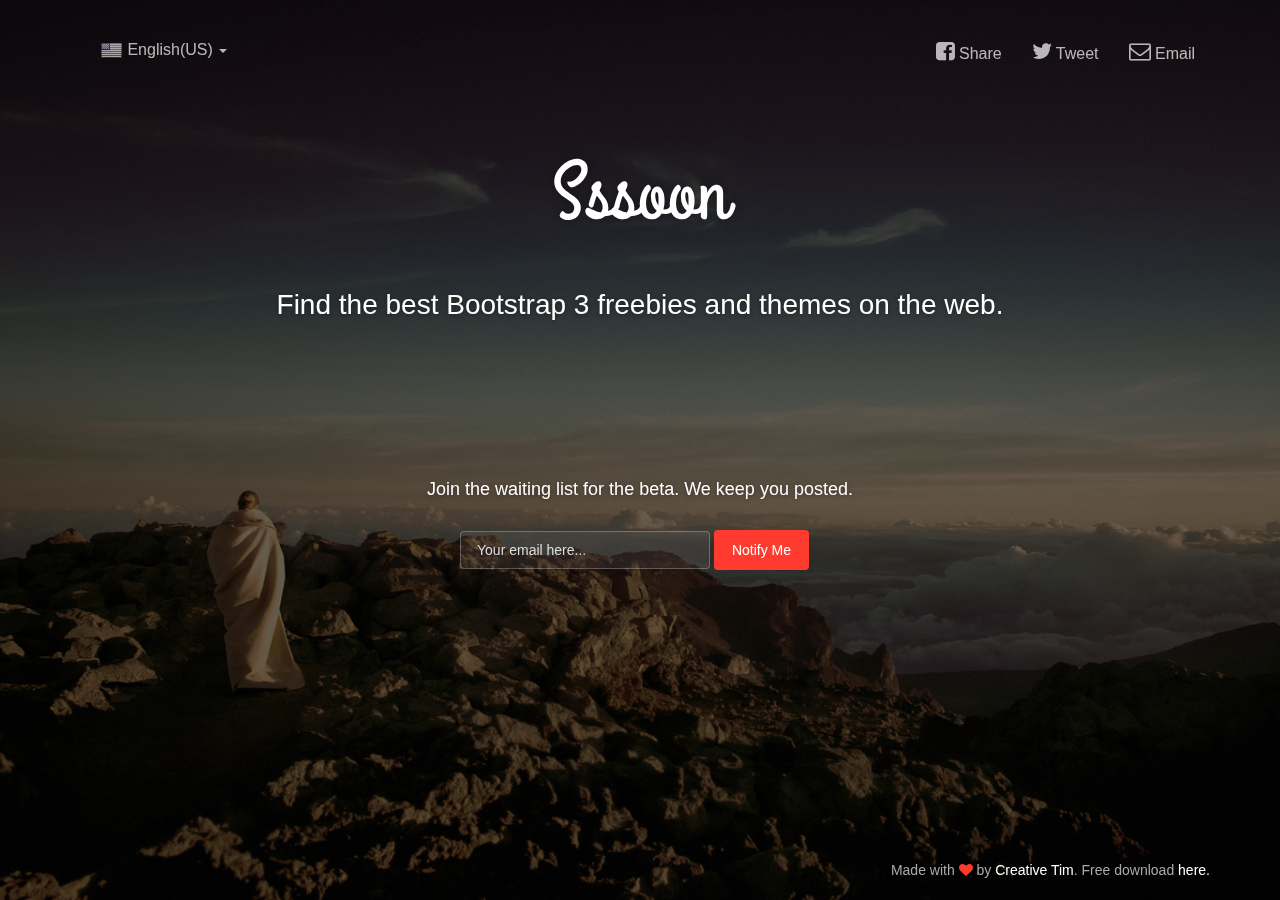
==== static/index.html @ e3ba2904 "Added web template" ====
<!doctype html>
<html lang="en">
<head>
	<meta charset="utf-8" />
	<meta http-equiv="X-UA-Compatible" content="IE=edge,chrome=1" />
    
    <meta content='width=device-width, initial-scale=1.0, maximum-scale=1.0, user-scalable=0' name='viewport' />
    <meta name="viewport" content="width=device-width" />
    
    <title>Sssoon Page </title>
    
    <link href="css/bootstrap.css" rel="stylesheet" />
	<link href="css/coming-sssoon.css" rel="stylesheet" />    
    
    <!--     Fonts     -->
    <link href="http://netdna.bootstrapcdn.com/font-awesome/4.1.0/css/font-awesome.css" rel="stylesheet">
    <link href='http://fonts.googleapis.com/css?family=Grand+Hotel' rel='stylesheet' type='text/css'>
  
</head>

<body>
<nav class="navbar navbar-transparent navbar-fixed-top" role="navigation">  
  <div class="container">
    <!-- Brand and toggle get grouped for better mobile display -->
    <div class="navbar-header">
      <button type="button" class="navbar-toggle" data-toggle="collapse" data-target="#bs-example-navbar-collapse-1">
        <span class="sr-only">Toggle navigation</span>
        <span class="icon-bar"></span>
        <span class="icon-bar"></span>
        <span class="icon-bar"></span>
      </button>
    </div>

    <!-- Collect the nav links, forms, and other content for toggling -->
    <div class="collapse navbar-collapse" id="bs-example-navbar-collapse-1">
      <ul class="nav navbar-nav">
         <li class="dropdown">
              <a href="#" class="dropdown-toggle" data-toggle="dropdown"> 
                <img src="images/flags/US.png"/>
                English(US) 
                <b class="caret"></b>
              </a>
              <ul class="dropdown-menu">
                <li><a href="#"><img src="images/flags/DE.png"/> Deutsch</a></li>
                <li><a href="#"><img src="images/flags/GB.png"/> English(UK)</a></li>
                <li><a href="#"><img src="images/flags/FR.png"/> Français</a></li>
                <li><a href="#"><img src="images/flags/RO.png"/> Română</a></li>
                <li><a href="#"><img src="images/flags/IT.png"/> Italiano</a></li>
                
                <li class="divider"></li>
                <li><a href="#"><img src="images/flags/ES.png"/> Español <span class="label label-default">soon</span></a></li>
                <li><a href="#"><img src="images/flags/BR.png"/> Português <span class="label label-default">soon</span></a></li>
                <li><a href="#"><img src="images/flags/JP.png"/> 日本語 <span class="label label-default">soon</span></a></li>
                <li><a href="#"><img src="images/flags/TR.png"/> Türkçe <span class="label label-default">soon</span></a></li>
             
              </ul>
        </li>

      </ul>
      <ul class="nav navbar-nav navbar-right">
            <li>
                <a href="#"> 
                    <i class="fa fa-facebook-square"></i>
                    Share
                </a>
            </li>
             <li>
                <a href="#"> 
                    <i class="fa fa-twitter"></i>
                    Tweet
                </a>
            </li>
             <li>
                <a href="#"> 
                    <i class="fa fa-envelope-o"></i>
                    Email
                </a>
            </li>
       </ul>
      
    </div><!-- /.navbar-collapse -->
  </div><!-- /.container -->
</nav>
<div class="main" style="background-image: url('images/default.jpg')">

<!--    Change the image source '/images/default.jpg' with your favourite image.     -->
    
    <div class="cover black" data-color="black"></div>
     
<!--   You can change the black color for the filter with those colors: blue, green, red, orange       -->

    <div class="container">
        <h1 class="logo cursive">
            Sssoon
        </h1>
<!--  H1 can have 2 designs: "logo" and "logo cursive"           -->
        
        <div class="content">
            <h4 class="motto">Find the best Bootstrap 3 freebies and themes on the web.</h4>
            <div class="subscribe">
                <h5 class="info-text">
                    Join the waiting list for the beta. We keep you posted. 
                </h5>
                <div class="row">
                    <div class="col-md-4 col-md-offset-4 col-sm6-6 col-sm-offset-3 ">
                        <form class="form-inline" role="form">
                          <div class="form-group">
                            <label class="sr-only" for="exampleInputEmail2">Email address</label>
                            <input type="email" class="form-control transparent" placeholder="Your email here...">
                          </div>
                          <button type="submit" class="btn btn-danger btn-fill">Notify Me</button>
                        </form>

                    </div>
                </div>
            </div>
        </div>
    </div>
    <div class="footer">
      <div class="container">
             Made with <i class="fa fa-heart heart"></i> by <a href="http://www.creative-tim.com">Creative Tim</a>. Free download <a href="http://www.creative-tim.com/product/coming-sssoon-page">here.</a>
      </div>
    </div>
 </div>
 </body>
   <script src="js/jquery-1.10.2.js" type="text/javascript"></script>
   <script src="js/bootstrap.min.js" type="text/javascript"></script>

</html>
---- static/css/coming-sssoon.css ----
/*!

 =========================================================
 * Coming Sssoon Page - v1.3.2
 =========================================================
 
 * Product Page: https://www.creative-tim.com/product/coming-sssoon-page
 * Copyright 2017 Creative Tim (http://www.creative-tim.com)
 * Licensed under MIT (https://github.com/creativetimofficial/coming-sssoon-page/blob/master/LICENSE.md)
 
 =========================================================
 
 * The above copyright notice and this permission notice shall be included in all copies or substantial portions of the Software.
 */

body{
    
}
.form-control::-moz-placeholder{
   color: #DDDDDD;
   opacity: 1;
}
.form-control:-moz-placeholder{
   color: #DDDDDD;
   opacity: 1;  
}  
.form-control::-webkit-input-placeholder{
   color: #DDDDDD;
   opacity: 1; 
} 
.form-control:-ms-input-placeholder{
   color: #DDDDDD;
   opacity: 1; 
}
/*     General overwrite     */
a{
    color: #2C93FF;
}
a:hover, a:focus {
    color: #1084FF;
}
a:focus, a:active, 
button::-moz-focus-inner,
input[type="reset"]::-moz-focus-inner,
input[type="button"]::-moz-focus-inner,
input[type="submit"]::-moz-focus-inner,
select::-moz-focus-inner,
input[type="file"] > input[type="button"]::-moz-focus-inner {
    outline : 0;
}

/*           Font Smoothing      */

h1, .h1, h2, .h2, h3, .h3, h4, .h4, h5, .h5, h6, .h6, p, .navbar, .brand, .btn-simple{
    -moz-osx-font-smoothing: grayscale;
    -webkit-font-smoothing: antialiased;
}

/*           Typography          */

h1, .h1, h2, .h2, h3, .h3, h4, .h4{
    font-weight: 400;
    margin: 30px 0 15px;
}

h1, .h1 {
    font-size: 52px;
}
h2, .h2{
    font-size: 36px;
}
h3, .h3{
    font-size: 28px;
    margin: 20px 0 10px;
}
h4, .h4{
    font-size: 22px;
}
h5, .h5 {
    font-size: 16px;
}
h6, .h6{
    font-size: 14px;
    font-weight: bold;
    text-transform: uppercase;
}
p{
    font-size: 16px;
    line-height: 1.6180em;
}
h1 small, h2 small, h3 small, h4 small, h5 small, h6 small, .h1 small, .h2 small, .h3 small, .h4 small, .h5 small, .h6 small, h1 .small, h2 .small, h3 .small, h4 .small, h5 .small, h6 .small, .h1 .small, .h2 .small, .h3 .small, .h4 .small, .h5 .small, .h6 .small {
    color: #999999;
    font-weight: 300;
    line-height: 1;
}
h1 small, h2 small, h3 small, h1 .small, h2 .small, h3 .small {
    font-size: 60%;
}

/*           Animations              */
.form-control, .input-group-addon{
    -webkit-transition: all 300ms linear;
    -moz-transition: all 300ms linear;
    -o-transition: all 300ms linear;
    -ms-transition: all 300ms linear;
    transition: all 300ms linear;
}


.btn{
    border-width: 2px;
    background-color: rgba(0,0,0,.0);
    font-weight: 400;
    opacity: 0.8;
    padding: 8px 16px;
}
.btn-round{
    border-width: 1px;
    border-radius: 30px !important;
    opacity: 0.79;
    padding: 9px 18px;
}
.btn-sm, .btn-xs {
    border-radius: 3px;
    font-size: 12px;
    line-height: 1.5;
    padding: 5px 10px;
}
.btn-xs {
    padding: 1px 5px;
}
.btn-lg{
   border-radius: 6px;
   font-size: 18px;
   font-weight: 400;
   padding: 14px 60px;
}
.btn-wd {
    min-width: 140px;
}
.btn-default{
    color: #777777;
    border-color: #999999
}
.btn-primary {
    color: #3472F7;
    border-color: #3472F7;
}
.btn-info{
     color: #2C93FF;
    border-color: #2C93FF;
}
.btn-success{
    color: #05AE0E;
    border-color: #05AE0E;
}
.btn-warning{
    color: #FF9500;
    border-color: #FF9500;
}
.btn-danger{
    color: #FF3B30;
    border-color: #FF3B30;
}
.btn:hover{
    background-color: rgba(0,0,0,.0);
    opacity: 1;
}
.btn-primary:hover, .btn-primary:focus, .btn-primary:active, .btn-primary.active, .open .dropdown-toggle.btn-primary {
    color: #1D62F0;
    border-color: #1D62F0;
    background-color: rgba(0,0,0,.0);
}
.btn-info:hover, .btn-info:focus, .btn-info:active, .btn-info.active, .open .dropdown-toggle.btn-info {
    color: #1084FF;
    border-color: #1084FF;
    background-color: rgba(0,0,0,.0);
}
.btn-success:hover, .btn-success:focus, .btn-success:active, .btn-success.active, .open .dropdown-toggle.btn-success {
    color: #049F0C;
    border-color: #049F0C;
    background-color: rgba(0,0,0,.0);
}
.btn-warning:hover, .btn-warning:focus, .btn-warning:active, .btn-warning.active, .open .dropdown-toggle.btn-warning {
    color: #ED8D00;
    border-color: #ED8D00;
    background-color: rgba(0,0,0,.0);
}
.btn-danger:hover, .btn-danger:focus, .btn-danger:active, .btn-danger.active, .open .dropdown-toggle.btn-danger {
    color: #EE2D20;
    border-color: #EE2D20;
    background-color: rgba(0,0,0,.0);
}
.btn-default:hover, .btn-default:focus, .btn-default:active, .btn-default.active, .open .dropdown-toggle.btn-default {
    color: #666666;
    border-color: #888888;
    background-color: rgba(0,0,0,.0);
}
.btn:active, .btn.active {
    background-image: none;
    box-shadow: none;
    
}
.btn.disabled, .btn[disabled], fieldset[disabled] .btn {
    opacity: 0.45;
}
.btn-primary.disabled, .btn-primary[disabled], fieldset[disabled] .btn-primary, .btn-primary.disabled:hover, .btn-primary[disabled]:hover, fieldset[disabled] .btn-primary:hover, .btn-primary.disabled:focus, .btn-primary[disabled]:focus, fieldset[disabled] .btn-primary:focus, .btn-primary.disabled:active, .btn-primary[disabled]:active, fieldset[disabled] .btn-primary:active, .btn-primary.disabled.active, .btn-primary.active[disabled], fieldset[disabled] .btn-primary.active {
    background-color: rgba(0, 0, 0, 0);
    border-color: #3472F7;
}
.btn-info.disabled, .btn-info[disabled], fieldset[disabled] .btn-info, .btn-info.disabled:hover, .btn-info[disabled]:hover, fieldset[disabled] .btn-info:hover, .btn-info.disabled:focus, .btn-info[disabled]:focus, fieldset[disabled] .btn-info:focus, .btn-info.disabled:active, .btn-info[disabled]:active, fieldset[disabled] .btn-info:active, .btn-info.disabled.active, .btn-info.active[disabled], fieldset[disabled] .btn-info.active {
    background-color: rgba(0, 0, 0, 0);
    border-color: #2C93FF;
}
.btn-success.disabled, .btn-success[disabled], fieldset[disabled] .btn-success, .btn-success.disabled:hover, .btn-success[disabled]:hover, fieldset[disabled] .btn-success:hover, .btn-success.disabled:focus, .btn-success[disabled]:focus, fieldset[disabled] .btn-success:focus, .btn-success.disabled:active, .btn-success[disabled]:active, fieldset[disabled] .btn-success:active, .btn-success.disabled.active, .btn-success.active[disabled], fieldset[disabled] .btn-success.active {
    background-color: rgba(0, 0, 0, 0);
    border-color: #05AE0E;
}
.btn-danger.disabled, .btn-danger[disabled], fieldset[disabled] .btn-danger, .btn-danger.disabled:hover, .btn-danger[disabled]:hover, fieldset[disabled] .btn-danger:hover, .btn-danger.disabled:focus, .btn-danger[disabled]:focus, fieldset[disabled] .btn-danger:focus, .btn-danger.disabled:active, .btn-danger[disabled]:active, fieldset[disabled] .btn-danger:active, .btn-danger.disabled.active, .btn-danger.active[disabled], fieldset[disabled] .btn-danger.active {
    background-color: rgba(0, 0, 0, 0);
    border-color: #FF3B30;
}
.btn-warning.disabled, .btn-warning[disabled], fieldset[disabled] .btn-warning, .btn-warning.disabled:hover, .btn-warning[disabled]:hover, fieldset[disabled] .btn-warning:hover, .btn-warning.disabled:focus, .btn-warning[disabled]:focus, fieldset[disabled] .btn-warning:focus, .btn-warning.disabled:active, .btn-warning[disabled]:active, fieldset[disabled] .btn-warning:active, .btn-warning.disabled.active, .btn-warning.active[disabled], fieldset[disabled] .btn-warning.active {
    background-color: rgba(0, 0, 0, 0);
    border-color: #FF9500;
}


/*           Buttons fill .btn-fill           */
.btn-fill{
    color: #FFFFFF;
    opacity: 1;
}
.btn-fill:hover, .btn-fill:active, .btn-fill:focus{
    color: #FFFFFF;
}
.btn-default.btn-fill{
    background-color: #999999;
    border-color: #999999
}
.btn-primary.btn-fill{
    background-color: #3472F7;
    border-color: #3472F7;
}
.btn-info.btn-fill{
    background-color: #2C93FF;
    border-color: #2C93FF;
}
.btn-success.btn-fill{
    background-color: #05AE0E;
    border-color: #05AE0E;
}
.btn-warning.btn-fill{
   background-color: #FF9500;
   border-color: #FF9500;
}
.btn-danger.btn-fill{
    background-color: #FF3B30;
    border-color: #FF3B30;
}
.btn-default.btn-fill:hover, .btn-default.btn-fill:focus, .btn-default.btn-fill:active, .btn-default.btn-fill.active, .open .dropdown-toggle.btn-fill.btn-default {
    background-color: #888888;
    border-color: #888888;
}
.btn-primary.btn-fill:hover, .btn-primary.btn-fill:focus, .btn-primary.btn-fill:active, .btn-primary.btn-fill.active, .open .dropdown-toggle.btn-primary.btn-fill{
    border-color: #1D62F0;
    background-color: #1D62F0;
}
.btn-info.btn-fill:hover, .btn-info.btn-fill:focus, .btn-info.btn-fill:active, .btn-info.btn-fill.active, .open .dropdown-toggle.btn-info.btn-fill {
    background-color: #1084FF;
    border-color: #1084FF;
}
.btn-success.btn-fill:hover, .btn-success.btn-fill:focus, .btn-success.btn-fill:active, .btn-success.btn-fill.active, .open .dropdown-toggle.btn-fill.btn-success {
    background-color: #049F0C;
    border-color: #049F0C;
}
.btn-warning.btn-fill:hover, .btn-warning.btn-fill:focus, .btn-warning.btn-fill:active, .btn-warning.btn-fill.active, .open .dropdown-toggle.btn-fill.btn-warning {
    background-color: #ED8D00;
    border-color: #ED8D00;
}
.btn-danger.btn-fill:hover, .btn-danger.btn-fill:focus, .btn-danger.btn-fill:active, .btn-danger.btn-fill.active, .open .dropdown-toggle.btn-danger.btn-fill {
    background-color: #EE2D20;
    border-color: #EE2D20;
}

/*          End Buttons fill          */

.btn-simple{
    font-weight: 600;
    border: 0;
    padding: 10px 18px;
}
.btn-simple.btn-xs{
    padding: 3px 5px;
}
.btn-simple.btn-sm{
    padding: 7px 10px;
}
.btn-simple.btn-lg{
   padding: 16px 60px;
}
.btn-round.btn-xs{
    padding: 2px 5px;
}
.btn-round.btn-sm{
    padding: 6px 10px;
}
.btn-round.btn-lg{
    padding: 15px 60px;
}


/*             Inputs               */
.form-control {
    background-color: #FFFFFF;
    border: 1px solid #E3E3E3;
    border-radius: 4px;
    box-shadow: none;
    color: #444444;
    height: 38px;
    padding: 6px 16px;
}

.form-control:focus {
    background-color: #FFFFFF;
    border: 1px solid #9A9A9A;
    box-shadow: none;
    outline: 0 none;
}
.form-control + .form-control-feedback{
    border-radius: 6px;
    font-size: 14px;
    padding: 0 12px 0 0;
    position: absolute;
    right: 25px;
    top: 13px;
    vertical-align: middle;
}
.form-control.transparent{
    background-color: rgba(255, 255, 255, 0.07);
    border: 1px solid rgba(238, 238, 238, 0.27);
    color: #FFFFFF;
}
.form-control.transparent:focus{
    border-color: #FFFFFF;
    
}
.input-lg{
    height: 56px;
    padding: 10px 16px;
}

/*           Navigation Bar             */
.navbar{
    border: 0 none;
    transition: all 0.4s;
    -webkit-transition: all 0.4s;
    font-size: 16px;
}
.navbar-default {
    background-color: #D9D9D9;
    
}
.navbar .navbar-brand {
    font-weight: 600;
    margin-top: 5px;
    margin-bottom: 5px;
    font-size: 20px;
}
.navbar-nav > li > a {
    margin-top: 13px;
    margin-bottom: 13px;
    padding-bottom: 12px;
    padding-top: 12px;
    font-size: 16px;
}
.navbar-nav > li > a [class^="fa"]{
    font-size: 22px;
}
.navbar-brand{
    padding: 20px 15px;
}

.navbar .btn{
    margin-top: 8px;
    margin-bottom: 8px;
}
.navbar-default:not(.navbar-transparent) {
    background-color: rgba(255, 255, 255, 0.96);
    border-bottom: 1px solid rgba(0, 0, 0, 0.1);
}
.navbar-transparent{
    padding-top: 15px;
    background-color: rgba(0,0,0,.0);
}
.navbar-transparent .navbar-brand, [class*="navbar-ct"] .navbar-brand{
    color: #FFFFFF;
    opacity: 0.95;
}
.navbar-transparent .navbar-brand:hover, .navbar-transparent .navbar-brand:focus {
    background-color: rgba(0, 0, 0, 0);
    color: #5E5E5E;
}
.navbar-transparent .nav .caret{
    border-bottom-color: #FFFFFF;
    border-top-color: #FFFFFF;
}
.navbar-transparent .navbar-nav > li > a, [class*="navbar-ct"] .navbar-nav > li > a{
    color: #FFFFFF;
    border-color: #FFFFFF;
    opacity: 0.7;
}
.navbar-transparent .navbar-brand:hover, .navbar-transparent .navbar-brand:focus, [class*="navbar-ct"] .navbar-brand:hover, [class*="navbar-ct"] .navbar-brand:focus {
    background-color: rgba(0, 0, 0, 0);
    color: #FFFFFF;
    opacity: 1;
}
.navbar-default .navbar-nav > .active > a, .navbar-default .navbar-nav > .active > a:hover, .navbar-default .navbar-nav > .active > a:focus, .navbar-default .navbar-nav > li > a:hover, .navbar-default .navbar-nav > li > a:focus {
    background-color: rgba(255, 255, 255, 0);
    border-radius: 3px;
    color: #2C93FF;
    opacity: 1;
}
.navbar-default .navbar-nav > .dropdown > a:hover .caret, .navbar-default .navbar-nav > .dropdown > a:focus .caret {
    border-bottom-color: #2C93FF;
    border-top-color: #2C93FF;
}
.navbar-default .navbar-nav > .open > a, .navbar-default .navbar-nav > .open > a:hover, .navbar-default .navbar-nav > .open > a:focus{
    background-color: rgba(255, 255, 255, 0);
    color: #2C93FF;
}
.navbar-transparent .navbar-nav > .active > a, .navbar-transparent .navbar-nav > .active > a:hover, .navbar-transparent .navbar-nav > .active > a:focus, .navbar-transparent .navbar-nav > li > a:hover, .navbar-transparent .navbar-nav > li > a:focus, [class*="navbar-ct"] .navbar-nav > .active > a, [class*="navbar-ct"] .navbar-nav > .active > a:hover, [class*="navbar-ct"] .navbar-nav > .active > a:focus, [class*="navbar-ct"] .navbar-nav > li > a:hover, [class*="navbar-ct"] .navbar-nav > li > a:focus {
    background-color: rgba(255, 255, 255, 0);
    border-radius: 3px;
    color: #FFFFFF;
    opacity: 1;
}
.navbar-transparent .navbar-nav > .dropdown > a .caret, [class*="navbar-ct"] .navbar-nav > .dropdown > a .caret{
    border-bottom-color: #FFFFFF;
    border-top-color: #FFFFFF;
}
.navbar-transparent .navbar-nav > .dropdown > a:hover .caret, .navbar-transparent .navbar-nav > .dropdown > a:focus .caret {
    border-bottom-color: #FFFFFF;
    border-top-color: #FFFFFF;
}
.navbar-transparent .navbar-nav > .open > a, .navbar-transparent .navbar-nav > .open > a:hover, .navbar-transparent .navbar-nav > .open > a:focus {
    background-color: rgba(255, 255, 255, 0);
    color: #FFFFFF;
    opacity: 1;
}
.navbar .btn{
    font-size: 16px;
    margin-top: 13px;
    margin-bottom: 13px;
}
.navbar .btn-default{
    color: #777777;
    border-color: #777777;
}
.navbar-default:not(.navbar-transparent) .btn-default:hover{
    color: #2C93FF;
    border-color: #2C93FF;
}
.navbar-transparent .btn-default, [class*="navbar-ct"] .btn-default{
    color: #FFFFFF;
    border-color: #FFFFFF;
}
[class*="navbar-ct"] .btn-default.btn-fill{
    color: #777777;
    background-color: #FFFFFF;
    opacity: 0.9;
}
[class*="navbar-ct"] .btn-default.btn-fill:hover, [class*="navbar-ct"] .btn-default.btn-fill:focus, [class*="navbar-ct"] .btn-default.btn-fill:active, [class*="navbar-ct"] .btn-default.btn-fill.active, [class*="navbar-ct"] .open .dropdown-toggle.btn-fill.btn-default{
    border-color: #FFFFFF;
    opacity: 1;
}
.navbar-form{
    box-shadow: none;
}
.navbar-form .form-control{
    background-color: rgba(244, 244, 244, 0);
    border-radius: 0;
    border:0;
    height: 22px;
    padding: 0;
    font-size: 16px;
    line-height: 20px;
    color: #777777;
}
.navbar-transparent .navbar-form .form-control, [class*="navbar-ct"] .navbar-form .form-control{
    color: #FFFFFF;
    border: 0;
    border-bottom: 1px solid rgba(255,255,255,.6);
}

.navbar .label{
    background-color: #FFFFFF;
    border: 1px solid #DDDDDD;
    color: #BBBBBB;
    text-transform: uppercase;
}
.dropdown-menu > li > a {
/*     border-bottom: 1px solid #DDDDDD; */
    padding: 6px 15px;
    color: #777777;
}
.dropdown-menu > li:first-child > a{
    border-radius: 10px 10px 0 0;
    padding-top: 12px;
}
.dropdown-menu > li:last-child > a{
    border-bottom: 0 none;
    border-radius: 0 0 10px 10px;
    padding-bottom: 12px;
}
.dropdown-menu > li > a:hover, .dropdown-menu > li > a:focus {
    background-color: #FFFFFF;
    color: #333333;
    opacity: 1;
    text-decoration: none;
}
.dropdown-menu > li > a img{
    margin-right: 5px;
}
.dropdown-menu .divider {
    background-color: #E5E5E5;
    height: 1px;
    margin: 8px 15px;
    overflow: hidden;
}

.navbar-toggle{
    margin-top: 19px;
    margin-bottom: 19px;
    border: 0;
}
.navbar-toggle .icon-bar {
    background-color: #FFFFFF;
}
.navbar-collapse, .navbar-form {
    border-color: rgba(0, 0, 0, 0);
}
.navbar-default .navbar-toggle:hover, .navbar-default .navbar-toggle:focus {
    background-color: rgba(0,0,0,0);
}


@media (min-width: 768px){
    .navbar-form {
        margin-top: 21px;
        margin-bottom: 21px;
        padding-left: 5px;
        padding-right: 5px;
    }
    .navbar-nav > li > .dropdown-menu, .dropdown-menu{
        display: block;
        margin: 0;
        padding: 0;
        z-index: 9000;
        position: absolute;
        -webkit-border-radius: 10px;
        box-shadow: 1px 2px 3px rgba(0, 0, 0, 0.125);
        border-radius: 10px;
        -webkit-box-sizing: border-box;
        -moz-box-sizing: border-box;
        box-sizing: border-box;
        opacity: 0;
        -ms-filter: "alpha(opacity=0)";
        -webkit-filter: alpha(opacity=0);
        -moz-filter: alpha(opacity=0);
        -ms-filter: alpha(opacity=0);
        -o-filter: alpha(opacity=0);
        filter: alpha(opacity=0);
        -webkit-transform: scale(0);
        -moz-transform: scale(0);
        -o-transform: scale(0);
        -ms-transform: scale(0);
        transform: scale(0);
        -webkit-transition: all 300ms cubic-bezier(0.34, 1.61, 0.7, 1);
        -moz-transition: all 300ms cubic-bezier(0.34, 1.61, 0.7, 1);
        -o-transition: all 300ms cubic-bezier(0.34, 1.61, 0.7, 1);
        -ms-transition: all 300ms cubic-bezier(0.34, 1.61, 0.7, 1);
        transition: all 300ms cubic-bezier(0.34, 1.61, 0.7, 1);
    
    }
    .navbar-nav > li.open > .dropdown-menu, .open .dropdown-menu{
        -webkit-transform-origin: 29px -50px;
        -moz-transform-origin: 29px -50px;
        -o-transform-origin: 29px -50px;
        -ms-transform-origin: 29px -50px;
        transform-origin: 29px -50px;
        -webkit-transform: scale(1);
        -moz-transform: scale(1);
        -o-transform: scale(1);
        -ms-transform: scale(1);
        transform: scale(1);
        opacity: 1;
        -ms-filter: none;
        -webkit-filter: none;
        -moz-filter: none;
        -ms-filter: none;
        -o-filter: none;
        filter: none;
    }
    .dropdown-menu:before{
        border-bottom: 11px solid rgba(0, 0, 0, 0.2);
        border-left: 11px solid rgba(0, 0, 0, 0);
        border-right: 11px solid rgba(0, 0, 0, 0);
        content: "";
        display: inline-block;
        position: absolute;
        left: 100%;
        margin-left: -60%;
        top: -11px;
    }
    .dropdown-menu:after {
        border-bottom: 11px solid #FFFFFF;
        border-left: 11px solid rgba(0, 0, 0, 0);
        border-right: 11px solid rgba(0, 0, 0, 0);
        content: "";
        display: inline-block;
        position: absolute;
        left: 100%;
        margin-left: -60%;
        top: -10px;
    }
    
}

@media (max-width: 768px){ 
    .navbar-transparent{
        padding-top: 0px;
        background-color: rgba(0, 0, 0, 0.75);
    }
    .navbar-transparent .navbar-collapse.in .navbar-nav .open .dropdown-menu > li > a:hover, .navbar-transparent .navbar-collapse.in .navbar-nav .open .dropdown-menu > li > a:focus, .navbar-transparent .dropdown-menu > li > a:hover, .navbar-transparent .dropdown-menu > li > a:focus, [class*="navbar-ct"] .dropdown-menu > li > a:hover, [class*="navbar-ct"] .dropdown-menu > li > a:focus{
        color: #FFFFFF;
        background-color: rgba(0,0,0,0);
        opacity: 1;
    }
    .navbar-transparent .navbar-collapse.in .navbar-nav .open .dropdown-menu > li > a, [class*="navbar-ct"] .dropdown-menu > li > a {
        color: #FFFFFF;
        opacity: 0.8;
    }
    .nav .open > a, .nav .open > a:hover, .nav .open > a:focus {
        background-color: rgba(0,0,0,0);
        border-color: #428BCA;
    }
    .navbar-collapse{
        text-align: center;
    }
    .navbar-collapse .navbar-form {
        width: 170px;
        margin: 0 auto;
    }
    .navbar-transparent .dropdown-menu .divider{
        background-color: #434343;
    }
    
}
.modal-backdrop.in {
    opacity: 0.25;
}


.main{
    background-position: center center;
    background-size: cover;
    height: auto;
    left: 0;
    min-height: 100%;
    min-width: 100%;
    position: absolute;
    top: 0;
    width: auto;
}
.cover{
    position: fixed;
    opacity: 1;
    background-color: rgba(0,0,0,.6);
    left: 0px;
    top: 0px;
    width: 100%;
    height: 100%;
    z-index: 1;
}
.cover.black{
    background-color: rgba(0,0,0,.6);
}
.cover.blue{
    background-color: rgba(5, 31, 60, 0.6);
}
.cover.green{
    background-color: rgba(3, 28, 7, 0.6);
}
.cover.orange{
    background-color: rgba(37, 28, 5, 0.6);
}
.cover.red{
    background-color: rgba(35, 3, 2, 0.66);
}

.blur{
  opacity:0;
}

.logo-container{
    left: 50px;
    position: absolute;
    top: 20px;
     z-index: 3;
}
.logo-container .logo{
    overflow: hidden;
    border-radius: 50%;
    border: 1px solid #333333;
    width: 60px; 
    float: left;
}
.logo-container .brand{
    font-size: 18px;
    color: #FFFFFF;
    line-height: 20px;
    float: left;
    margin-left: 10px;
    margin-top: 10px;
    width: 60px
}
.main .logo{
    color: #FFFFFF;
    font-size: 56px;
    font-weight: 300;
    position: relative;
    text-align: center;
    text-shadow: 0 0 10px rgba(0, 0, 0, 0.33);
    margin-top: 150px;
    z-index: 3;
}
.main .logo.cursive{
    font-family: 'Grand Hotel',cursive;
    font-size: 82px;
    
}
.main .content{
    position: relative;
    z-index: 4;
}
.main .motto{
    min-height: 140px;
}
.main .motto, .main .subscribe .info-text{
    font-size: 28px;
    color: #FFFFFF;
    text-shadow: 0 1px 4px rgba(0, 0, 0, 0.33);
    text-align: center;
    margin-top: 50px;
    
}
.main .subscribe .info-text{
    font-size: 18px;
    margin-bottom: 30px;
}
#video_background {
    position: fixed;
    top: 0px;
    right: 0px;
    min-width: 100%;
    min-height: 100%;
    width: auto;
    height: auto;
    z-index: 1;
    overflow: hidden;
    background-image: url('../images/video_bg.png');
    background-position: center center;
    background-size: cover;

}
#video_pattern {
    position: fixed;
    opacity: 0.6;
    background-color: rgba(0,0,0,.45);
    left: 0px;
    top: 0px;
    width: 100%;
    height: 100%;
    z-index: 1;
}

.footer{
    position: relative;
    bottom: 20px;
    right: 0px;
    width: 100%;
    color: #AAAAAA;
    z-index: 4;
    text-align: right;
    margin-top: 50px;
}
.footer a{
    color: #FFFFFF;
}
.footer .heart{
    color: #FF3B30;
}

@media (min-width:219px){        
    .main .subscribe .form-group{
        width: auto;
    }   
    .main .subscribe .form-inline .btn{
        width: 100%;
    }   
}
@media (min-width:768px){        
    .main .subscribe .form-inline .btn{
        width: auto;
    }   
}
@media (min-width:991px){        
    .main .subscribe .form-group{
        width: 190px;
    }   
    .footer{
        position: fixed;
        bottom: 20px;
    }
}
@media (min-width:1200px){        
    .main .subscribe .form-group{
        width: 250px;
    }   
}




/*          For demo purpose         */



.fixed-plugin{
    position: fixed;
    top:0px;
    right: 50px;
    z-index: 1031;
}
.fixed-plugin .fa-cog{
    color: #FFFFFF;
    background-color: rgba(0,0,0,.2);
    padding: 10px;
    border-radius: 0 0 6px 6px;
}
.fixed-plugin .dropdown-menu{
    right: 0;
    left: auto;
}
.fixed-plugin .dropdown-menu:after, .fixed-plugin .dropdown-menu:before{
    right: 10px;
    margin-left: auto;
    left: auto;
}
.fixed-plugin .fa-circle-thin{
    color: #FFFFFF;
}
.fixed-plugin .active .fa-circle-thin{
    color: #00bbff;
}
.fixed-plugin .dropdown-menu > li > a{
    padding-left: 10px;
    padding-right: 10px;
}

.fixed-plugin .dropdown-menu > .active > a, .fixed-plugin .dropdown-menu > .active > a:hover, .fixed-plugin .dropdown-menu > .active > a:focus{
    background: none;
    color: #777777;
}
.fixed-plugin img{
    border-radius: 6px;
    width: 150px;
    max-height: 65px;
    border: 4px solid #FFFFFF;

}
.fixed-plugin .active img, .fixed-plugin a:hover img{
    border-color: #00bbff;
}

.fixed-plugin .btn{
    margin: 10px 15px 0;
    color: #FFFFFF;
}
.fixed-plugin .btn:hover{
    color: #FFFFFF;
}
.fixed-plugin .badge{
    border: 3px solid #FFFFFF;
    border-radius: 50%;
    cursor: pointer;
    display: inline-block;
    height: 23px;
    margin-right: 5px;
    position: relative;
    top: 5px;
    width: 23px;
}
.fixed-plugin .badge.active, .fixed-plugin .badge:hover{
    border-color: #00bbff;
}
.fixed-plugin .badge-black{
    background-color: #333333;
}
.fixed-plugin .badge-blue{
    background-color: #2C93FF;
}
.fixed-plugin .badge-green{
    background-color: #05AE0E;
}
.fixed-plugin .badge-orange{
    background-color: #FF9500;
}
.fixed-plugin .badge-red{
    background-color: #FF3B30;
}

@media (max-width:768px){
    .fixed-plugin{
        top: 80px;
        right: 0px;
    }
    .main .container{
        margin-bottom: 50px;
    }
    #video_background{
        display: none;
    }

}
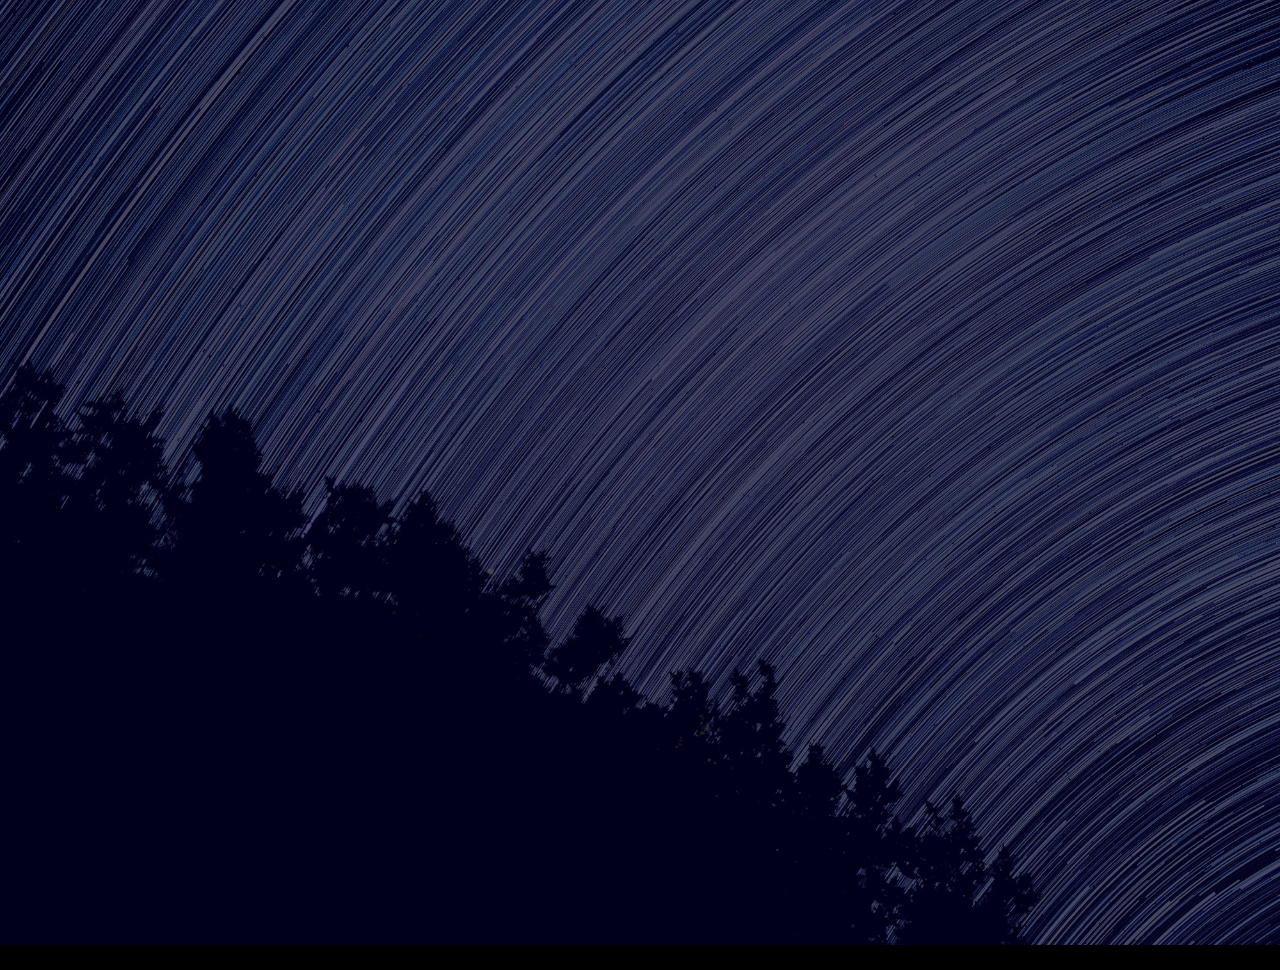
==== commit 939907f0: "Added web template" ====
--- a/static/index.html
+++ b/static/index.html
@@ -1,129 +1,191 @@
 <!doctype html>
+
 <html lang="en">
-<head>
-	<meta charset="utf-8" />
-	<meta http-equiv="X-UA-Compatible" content="IE=edge,chrome=1" />
+   
+   
+    <head>
+
+
+        <!-- META -->
+        <meta charset="utf-8">
+        <meta name="robots" content="noodp">
+        <meta name="viewport" content="width=device-width, initial-scale=1, maximum-scale=1, user-scalable=no">
+
+        <!-- PAGE TITLE -->
+        <title>Launch - Coming Soon</title>
+
+        <!-- FAVICON -->
+        <link rel="shortcut icon" href="assets/img/favicon.png">
+
+        <!-- FONTS -->
+        <link href="https://fonts.googleapis.com/css?family=Roboto:100,300,400,500,700&amp;subset=latin-ext" rel="stylesheet">
+
+        <!-- STYLESHEETS -->
+        <link rel="stylesheet" type="text/css" href="assets/css/plugins.css">
+        <link rel="stylesheet" type="text/css" href="assets/css/main.css">
+
+
+    </head>
+
+
+    <body>
+
+
+        <!-- PRELOADER -->
+        <div class="preloader">
+
+            <!-- SPINNER -->
+            <div class="spinner">
+
+              <div class="bounce-1"></div>
+              <div class="bounce-2"></div>
+              <div class="bounce-3"></div>
+
+            </div>
+            <!-- /SPINNER -->
+
+        </div>
+        <!-- /PRELOADER -->
+
+
+        <!-- HERO -->
+        <div class="hero">
+
+
+            <!-- FRONT CONTENT -->
+            <div class="front-content">
+
+
+                <!-- CONTAINER MID -->
+                <div class="container-mid">
+
+
+                    <!-- ANIMATION CONTAINER -->
+                    <div class="animation-container animation-fade-down" data-animation-delay="0">
+                       
+                        <img class="img-responsive logo" src="assets/img/logo.png" alt="image">
+                        
+                    </div>
+                    <!-- /ANIMATION CONTAINER -->
+                    
+                    
+                    <!-- ANIMATION CONTAINER -->
+                    <div class="animation-container animation-fade-right" data-animation-delay="300">
+                        
+                        <h1>We're Coming Soon..</h1>
+                        
+                    </div>
+                    <!-- /ANIMATION CONTAINER -->
+                    
+                    
+                    <!-- ANIMATION CONTAINER -->
+                    <div class="animation-container animation-fade-left" data-animation-delay="600"> 
+                       
+                        <p class="subline">We're working on our new website. Join our newsletter and get notifed.</p>
+                        
+                    </div>
+                    <!-- /ANIMATION CONTAINER -->
+                    
+
+                    <!-- ANIMATION CONTAINER -->
+                    <div class="animation-container animation-fade-up" data-animation-delay="900"> 
+                       
+                        <div class="open-popup">Notify Me</div>
+                        
+                    </div>
+                    <!-- /ANIMATION CONTAINER -->
+                    
+
+                </div>
+                <!-- /CONTAINER MID -->
+
+
+                <!-- FOOTER -->
+                <div class="footer">
+                    
+
+                    <!-- ANIMATION CONTAINER -->
+                    <div class="animation-container animation-fade-up" data-animation-delay="1200">
+                       
+                        <p>© 2017 Your Brand | Design by <a href="https://templatefoundation.com">Template Foundation</a></p>
+                        
+                    </div>
+                    <!-- /ANIMATION CONTAINER -->
+                    
+
+                </div>
+                <!-- /FOOTER -->
+
+
+            </div>
+            <!-- /FRONT CONTENT -->
+
+
+            <!-- BACKGROUND CONTENT -->
+            <div class="background-content parallax-on">
+
+                <div class="background-overlay"></div>
+                <div class="background-img layer" data-depth="0.05"></div>
+                
+            </div>
+            <!-- /BACKGROUND CONTENT -->
+
+
+        </div>
+        <!-- /HERO -->
+        
+        
+        <!-- POPUP ( SUBSCRIBE ) -->
+        <div class="popup">
+           
+           
+            <!-- CARD -->
+            <div class="card">
+                    
+                    
+                    <!-- CARD CLOSE BUTTON -->
+                    <div class="close-popup close-button"></div>
+                   
+                    <i class="fa fa-envelope-o" aria-hidden="true"></i>
+                    <h3>Sign Up</h3>
+                    <p class="subline">Signing up to our newsletter gives you exclusive access to our Website Launch!</p>
+                   
+                    <!-- FORM -->
+                    <form action="assets/php/subscribe.php" method="post" class="subscribe-form">
+
+                       
+                        <input type="text" name="email" placeholder="* Enter your Email" onfocus="this.placeholder = ''" onblur="this.placeholder = '* Enter your Email'" class="email form-control">
+
+                        <!-- PHANTOM ELEMENT ( HONEYPOT CAPTCHA FOR SECURITY ) DO NOT REMOVE -->
+                        <div class="fhp-input"><input type="text" name="phone" placeholder="* Enter your phone to Subscribe!" class="email form-control"></div>
+                        <!-- /PHANTOM ELEMENT ( HONEYPOT CAPTCHA FOR SECURITY ) DO NOT REMOVE -->
+
+                        <button type="submit" class="btn btn-primary form-control">Subscribe<i class="fa fa-long-arrow-right" aria-hidden="true"></i></button>
+                        
+                        <!-- SUCCESS-ERROR MESSAGE -->
+                        <div class="error-message">* Enter a valid Email Address!</div>
+                        <div class="success-message">* Successfuly Subscribed!</div>
+                        <!-- /SUCCESS-ERROR MESSAGE -->
+                        
+
+                    </form>
+                    <!-- /FORM -->
+                    
+                
+            </div>
+            <!-- /CARD -->
+            
+            
+        </div>
+        <!-- /POPUP ( SUBSCRIBE ) -->
+
+
+        <!-- JAVASCRIPTS -->
+        <script type="text/javascript" src="assets/js/plugins.js"></script>
+        <script type="text/javascript" src="assets/js/main.js"></script>
+
+
+    </body> 
     
-    <meta content='width=device-width, initial-scale=1.0, maximum-scale=1.0, user-scalable=0' name='viewport' />
-    <meta name="viewport" content="width=device-width" />
     
-    <title>Sssoon Page </title>
-    
-    <link href="css/bootstrap.css" rel="stylesheet" />
-	<link href="css/coming-sssoon.css" rel="stylesheet" />    
-    
-    <!--     Fonts     -->
-    <link href="http://netdna.bootstrapcdn.com/font-awesome/4.1.0/css/font-awesome.css" rel="stylesheet">
-    <link href='http://fonts.googleapis.com/css?family=Grand+Hotel' rel='stylesheet' type='text/css'>
-  
-</head>
-
-<body>
-<nav class="navbar navbar-transparent navbar-fixed-top" role="navigation">  
-  <div class="container">
-    <!-- Brand and toggle get grouped for better mobile display -->
-    <div class="navbar-header">
-      <button type="button" class="navbar-toggle" data-toggle="collapse" data-target="#bs-example-navbar-collapse-1">
-        <span class="sr-only">Toggle navigation</span>
-        <span class="icon-bar"></span>
-        <span class="icon-bar"></span>
-        <span class="icon-bar"></span>
-      </button>
-    </div>
-
-    <!-- Collect the nav links, forms, and other content for toggling -->
-    <div class="collapse navbar-collapse" id="bs-example-navbar-collapse-1">
-      <ul class="nav navbar-nav">
-         <li class="dropdown">
-              <a href="#" class="dropdown-toggle" data-toggle="dropdown"> 
-                <img src="images/flags/US.png"/>
-                English(US) 
-                <b class="caret"></b>
-              </a>
-              <ul class="dropdown-menu">
-                <li><a href="#"><img src="images/flags/DE.png"/> Deutsch</a></li>
-                <li><a href="#"><img src="images/flags/GB.png"/> English(UK)</a></li>
-                <li><a href="#"><img src="images/flags/FR.png"/> Français</a></li>
-                <li><a href="#"><img src="images/flags/RO.png"/> Română</a></li>
-                <li><a href="#"><img src="images/flags/IT.png"/> Italiano</a></li>
-                
-                <li class="divider"></li>
-                <li><a href="#"><img src="images/flags/ES.png"/> Español <span class="label label-default">soon</span></a></li>
-                <li><a href="#"><img src="images/flags/BR.png"/> Português <span class="label label-default">soon</span></a></li>
-                <li><a href="#"><img src="images/flags/JP.png"/> 日本語 <span class="label label-default">soon</span></a></li>
-                <li><a href="#"><img src="images/flags/TR.png"/> Türkçe <span class="label label-default">soon</span></a></li>
-             
-              </ul>
-        </li>
-
-      </ul>
-      <ul class="nav navbar-nav navbar-right">
-            <li>
-                <a href="#"> 
-                    <i class="fa fa-facebook-square"></i>
-                    Share
-                </a>
-            </li>
-             <li>
-                <a href="#"> 
-                    <i class="fa fa-twitter"></i>
-                    Tweet
-                </a>
-            </li>
-             <li>
-                <a href="#"> 
-                    <i class="fa fa-envelope-o"></i>
-                    Email
-                </a>
-            </li>
-       </ul>
-      
-    </div><!-- /.navbar-collapse -->
-  </div><!-- /.container -->
-</nav>
-<div class="main" style="background-image: url('images/default.jpg')">
-
-<!--    Change the image source '/images/default.jpg' with your favourite image.     -->
-    
-    <div class="cover black" data-color="black"></div>
-     
-<!--   You can change the black color for the filter with those colors: blue, green, red, orange       -->
-
-    <div class="container">
-        <h1 class="logo cursive">
-            Sssoon
-        </h1>
-<!--  H1 can have 2 designs: "logo" and "logo cursive"           -->
-        
-        <div class="content">
-            <h4 class="motto">Find the best Bootstrap 3 freebies and themes on the web.</h4>
-            <div class="subscribe">
-                <h5 class="info-text">
-                    Join the waiting list for the beta. We keep you posted. 
-                </h5>
-                <div class="row">
-                    <div class="col-md-4 col-md-offset-4 col-sm6-6 col-sm-offset-3 ">
-                        <form class="form-inline" role="form">
-                          <div class="form-group">
-                            <label class="sr-only" for="exampleInputEmail2">Email address</label>
-                            <input type="email" class="form-control transparent" placeholder="Your email here...">
-                          </div>
-                          <button type="submit" class="btn btn-danger btn-fill">Notify Me</button>
-                        </form>
-
-                    </div>
-                </div>
-            </div>
-        </div>
-    </div>
-    <div class="footer">
-      <div class="container">
-             Made with <i class="fa fa-heart heart"></i> by <a href="http://www.creative-tim.com">Creative Tim</a>. Free download <a href="http://www.creative-tim.com/product/coming-sssoon-page">here.</a>
-      </div>
-    </div>
- </div>
- </body>
-   <script src="js/jquery-1.10.2.js" type="text/javascript"></script>
-   <script src="js/bootstrap.min.js" type="text/javascript"></script>
-
 </html>--- a/static/assets/css/main.css
+++ b/static/assets/css/main.css
@@ -0,0 +1,1022 @@
+/******************************************************************
+
+
+	------------------------
+	-- TABLE OF CONTENTS --
+	------------------------
+	
+	--  1. Basic
+	--  2. Preloader
+    --  3. Hero
+    --  4. Hero --> Front Content
+    --  5. Hero --> Background Content
+    --  6. Popup Subscribe
+ 
+ 
+ ******************************************************************/
+
+
+
+
+/** 1. Basic
+*******************************************************************/
+
+html
+{
+    font-size: 10px !important;
+}
+
+body
+{
+    font-family: 'Roboto', sans-serif;
+    font-weight: 300;
+    font-style: normal;
+
+    overflow: hidden;
+
+    color: #fff;
+    background: #000;
+
+    -webkit-font-smoothing: antialiased;
+}
+
+h1,
+h2,
+h3,
+h4,
+h5,
+h6,
+p,
+a
+{
+    font-family: 'Roboto', sans-serif;
+    font-weight: normal;
+
+    color: #fff;
+}
+
+h1
+{
+    font-size: 6rem;
+}
+
+h2
+{
+    font-size: 5rem;
+}
+
+h3
+{
+    font-size: 4rem;
+}
+
+h4
+{
+    font-size: 3rem;
+}
+
+h5
+{
+    font-size: 2rem;
+}
+
+h6
+{
+    font-size: 1.8rem;
+}
+
+p
+{
+    font-size: 1.4rem;
+}
+
+a,
+a:hover,
+a:focus
+{
+    cursor: pointer;
+    -webkit-transition: all 300ms ease;
+         -o-transition: all 300ms ease;
+            transition: all 300ms ease;
+    text-decoration: none;
+}
+
+a:hover
+{
+    color: #fff;
+}
+
+@media (max-width:700px)
+{
+    html
+    {
+        font-size: 8px !important;
+    }
+}
+
+@media (max-width:500px)
+{
+    html
+    {
+        font-size: 6px !important;
+    }
+}
+
+@media (max-width:350px)
+{
+    html
+    {
+        font-size: 5px !important;
+    }
+}
+
+@media (orientation:landscape) and (max-height:420px)
+{
+    html
+    {
+        font-size: 8px !important;
+    }
+}
+
+
+
+/** 2. Preloader
+*******************************************************************/
+
+.preloader
+{
+    position: fixed;
+    z-index: 100000;
+    top: 0;
+    left: 0;
+
+    width: 100%;
+    height: 100%;
+
+    background: #2707eb;
+}
+
+.preloader.preloader-hidden
+{
+    height: 0;
+    
+    -webkit-transition: .5s ease .3s;
+         -o-transition: .5s ease .3s;
+            transition: .5s ease .3s;
+}
+
+.preloader .spinner
+{
+    position: absolute;
+    top: 50%;
+
+    width: 100%;
+
+    -webkit-transform: translateY(-50%);
+        -ms-transform: translateY(-50%);
+            transform: translateY(-50%);
+    text-align: center;
+    opacity: 1;
+}
+
+.preloader.preloader-hidden .spinner
+{
+    opacity: 0;
+    
+    -webkit-transition: .3s ease;
+         -o-transition: .3s ease;
+            transition: .3s ease;
+}
+
+.preloader .spinner > div
+{
+    display: inline-block;
+
+    width: 18px;
+    height: 18px;
+    margin: 0 6px;
+
+    -webkit-animation: spinner-bounce 1.4s infinite ease-in-out both;
+            animation: spinner-bounce 1.4s infinite ease-in-out both;
+
+    border-radius: 100%;
+    background-color: #fff;
+}
+
+.preloader .spinner .bounce-1
+{
+    -webkit-animation-delay: -.32s;
+            animation-delay: -.32s;
+}
+
+.preloader .spinner .bounce-2
+{
+    -webkit-animation-delay: -.16s;
+            animation-delay: -.16s;
+}
+
+@-webkit-keyframes spinner-bounce
+{
+    0%,
+    80%,
+    100%
+    {
+        -webkit-transform: scale(0);
+    }
+    40%
+    {
+        -webkit-transform: scale(1.0);
+    }
+}
+
+@keyframes spinner-bounce
+{
+    0%,
+    80%,
+    100%
+    {
+        -webkit-transform: scale(0);
+                transform: scale(0);
+    }
+
+    40%
+    {
+        -webkit-transform: scale(1.0);
+                transform: scale(1.0);
+    }
+}
+
+
+
+/** 3. Hero
+*******************************************************************/
+
+.hero
+{
+    position: absolute;
+    z-index: 1;
+    top: 0;
+    left: 0;
+
+    width: 100%;
+    height: 100%;
+}
+
+.hero .animation-container
+{
+    -webkit-transition: .5s ease;
+         -o-transition: .5s ease;
+            transition: .5s ease;
+}
+
+.hero .animation-container.animation-fade
+{
+    opacity: 0;
+}
+
+.hero .animation-container.animation-fade.run-animation
+{
+    opacity: 1;
+}
+
+.hero .animation-container.animation-fade-up
+{
+    -webkit-transform: translateY(10vh);
+        -ms-transform: translateY(10vh);
+            transform: translateY(10vh);
+
+    opacity: 0;
+}
+
+.hero .animation-container.animation-fade-up.run-animation
+{
+    -webkit-transform: translateY(0);
+        -ms-transform: translateY(0);
+            transform: translateY(0);
+
+    opacity: 1;
+}
+
+.hero .animation-container.animation-fade-down
+{
+    -webkit-transform: translateY(-10vh);
+        -ms-transform: translateY(-10vh);
+            transform: translateY(-10vh);
+
+    opacity: 0;
+}
+
+.hero .animation-container.animation-fade-down.run-animation
+{
+    -webkit-transform: translateY(0);
+        -ms-transform: translateY(0);
+            transform: translateY(0);
+
+    opacity: 1;
+}
+
+.hero .animation-container.animation-fade-left
+{
+    -webkit-transform: translateX(10vh);
+        -ms-transform: translateX(10vh);
+            transform: translateX(10vh);
+
+    opacity: 0;
+}
+
+.hero .animation-container.animation-fade-left.run-animation
+{
+    -webkit-transform: translateX(0);
+        -ms-transform: translateX(0);
+            transform: translateX(0);
+
+    opacity: 1;
+}
+
+.hero .animation-container.animation-fade-right
+{
+    -webkit-transform: translateX(-10vh);
+        -ms-transform: translateX(-10vh);
+            transform: translateX(-10vh);
+
+    opacity: 0;
+}
+
+.hero .animation-container.animation-fade-right.run-animation
+{
+    -webkit-transform: translateX(0);
+        -ms-transform: translateX(0);
+            transform: translateX(0);
+
+    opacity: 1;
+}
+
+
+
+/** 4. Hero --> Front Content 
+*******************************************************************/
+
+.hero .front-content
+{
+    position: absolute;
+    z-index: 2;
+    top: 0;
+    left: 0;
+
+    width: 100%;
+    height: 100%;
+}
+
+.hero .front-content .container-mid
+{
+    position: absolute;
+    top: 50%;
+    left: 0;
+
+    width: 100%;
+
+    -webkit-transform: translateY(-50%);
+        -ms-transform: translateY(-50%);
+            transform: translateY(-50%);
+    text-align: center;
+}
+
+.hero .front-content .container-mid img.logo
+{
+    display: block;
+
+    margin: 0 auto;
+}
+
+.hero .front-content .container-mid h1
+{
+    font-weight: bold;
+    line-height: 1.1em;
+
+    margin-top: .5em;
+    margin-bottom: .46em;
+
+    letter-spacing: .025em;
+}
+
+.hero .front-content .container-mid p.subline
+{
+    font-size: 3rem;
+    line-height: 1.4em;
+
+    max-width: 18em;
+    margin-right: auto;
+    margin-bottom: 1.3em;
+    margin-left: auto;
+
+    letter-spacing: .025em;
+}
+
+.hero .front-content .container-mid .open-popup
+{
+    font-size: 2.2rem;
+    font-weight: 500;
+    line-height: 2.6em;
+
+    position: relative;
+
+    display: inline-block;
+    overflow: hidden;
+
+    padding: 0 2.6em;
+
+    cursor: pointer;
+    -webkit-transition: all .1s linear;
+         -o-transition: all .1s linear;
+            transition: all .1s linear;
+    letter-spacing: .025em;
+
+    color: #fff;
+    border: 3px solid #fff;
+    border-radius: 4em;
+    background: none;
+}
+
+.hero .front-content .container-mid .open-popup:hover
+{
+    color: #111;
+    background: #fff;
+}
+
+.hero .front-content .footer
+{
+    position: absolute;
+    bottom: 10px;
+
+    width: 100%;
+
+    text-align: center;
+}
+
+.hero .front-content .footer p
+{
+    font-size: 1.3rem;
+
+    letter-spacing: .025em;
+
+    opacity: .85;
+}
+
+.hero .front-content .footer p a
+{
+    font-weight: bold;
+}
+
+@media (orientation:landscape) and (max-height:420px)
+{
+    .hero .front-content .footer
+    {
+        display: none;
+    }
+}
+
+
+
+/** 5. Hero --> Background Content 
+*******************************************************************/
+
+.hero .background-content
+{
+    position: absolute;
+    z-index: 1;
+    top: 0;
+    left: 0;
+
+    width: 100%;
+    height: 100%;
+}
+
+.hero .background-content.parallax-on
+{
+    position: absolute;
+    z-index: 1;
+    top: 50%;
+    left: 50%;
+
+    width: 110%;
+    height: 110%;
+
+    -webkit-transform: translate3d(-50%, -50%, 0px) !important;
+            transform: translate3d(-50%, -50%, 0px) !important;
+}
+
+.hero .background-content .background-overlay
+{
+    position: absolute;
+    z-index: 50;
+    top: 0;
+    left: 0;
+
+    width: 100%;
+    height: 100%;
+
+    opacity: .7;
+    background: #020026;
+}
+
+.hero .background-content .background-img
+{
+    position: absolute;
+    z-index: 1;
+    top: 0;
+    left: 0;
+
+    width: 100%;
+    height: 100%;
+
+    background: url(../img/background.jpg);
+    background-repeat: no-repeat;
+    background-size: cover;
+}
+
+
+/** 6. Popup Subscribe
+*******************************************************************/
+
+.popup
+{
+    position: fixed;
+    z-index: -100;
+    top: 0;
+    left: 0;
+
+    overflow-y: auto;
+
+    width: 100%;
+    height: 100%;
+
+    -webkit-transition: .3s ease;
+         -o-transition: .3s ease;
+            transition: .3s ease;
+    pointer-events: none;
+
+    opacity: 0;
+    background: rgba(5,5,5,.5);
+}
+
+.popup.show
+{
+    z-index: 100;
+
+    pointer-events: all;
+
+    opacity: 1;
+}
+
+.popup .backface
+{
+    position: absolute;
+    z-index: 0;
+    top: 0;
+    left: 0;
+
+    width: 100%;
+    height: 100%;
+}
+
+.popup .card
+{
+    position: relative;
+    z-index: 5;
+    top: 60%;
+    left: 50%;
+
+    max-width: 410px;
+    padding: 90px 46px;
+
+    -webkit-transform: translate(-50%,-50%);
+        -ms-transform: translate(-50%,-50%);
+            transform: translate(-50%,-50%);
+    text-align: center;
+
+    opacity: 0;
+    border: 5px solid #fff;
+    background: red;
+    background-image: url(../img/card-background.jpg);
+    background-position: center;
+    background-size: cover;
+}
+
+.popup.show .card
+{
+    top: 50%;
+
+    -webkit-transition: .4s ease;
+         -o-transition: .4s ease;
+            transition: .4s ease;
+
+    opacity: 1;
+}
+
+.popup .card:after
+{
+    position: absolute;
+    z-index: -2;
+    top: 0;
+    left: 0;
+
+    width: 100%;
+    height: 100%;
+
+    content: '';
+
+    opacity: .4;
+    background: #111;
+}
+
+.popup .card .close-button
+{
+    position: absolute;
+    top: 15px;
+    right: 15px;
+
+    width: 20px;
+    height: 20px;
+
+    cursor: pointer;
+}
+
+.popup .card .close-button:before
+{
+    position: absolute;
+    top: 50%;
+    left: 0;
+
+    width: 100%;
+    height: 2px;
+
+    content: '';
+    -webkit-transform: rotate(45deg);
+        -ms-transform: rotate(45deg);
+            transform: rotate(45deg);
+
+    background: #fff;
+}
+
+.popup .card .close-button:after
+{
+    position: absolute;
+    top: 50%;
+    left: 0;
+
+    width: 100%;
+    height: 2px;
+
+    content: '';
+    -webkit-transform: rotate(-45deg);
+        -ms-transform: rotate(-45deg);
+            transform: rotate(-45deg);
+
+    background: #fff;
+}
+
+.popup .card i
+{
+    font-size: 6rem;
+}
+
+.popup .card h3
+{
+    margin-top: .5em;
+    margin-bottom: .8em;
+}
+
+.popup .card p.subline
+{
+    font-size: 1.6rem;
+
+    max-width: 19em;
+    margin-right: auto;
+    margin-bottom: 2.4em;
+    margin-left: auto;
+
+    letter-spacing: .025em;
+}
+
+
+.popup .card .subscribe-form
+{
+    position: relative;
+
+    width: 100%;
+}
+
+.popup .card .subscribe-form .fhp-input
+{
+    display: none;
+
+    pointer-events: none;
+
+    opacity: 0;
+}
+
+.popup .card .subscribe-form input
+{
+    font-size: 1.6rem;
+    font-weight: 400;
+    line-height: 3.2em;
+
+    display: block;
+
+    height: 3.2em;
+    margin-bottom: 20px;
+
+    text-align: center;
+    letter-spacing: .03em;
+
+    border: none;
+    border-radius: 6px;
+    outline: none !important;
+    background: #fff;
+    -webkit-box-shadow: none;
+            box-shadow: none;
+}
+
+.popup .card .subscribe-form button
+{
+    font-size: 1.6rem;
+    font-weight: 400;
+    line-height: 3.2em !important;
+
+    position: relative;
+
+    display: block;
+
+    height: 3.2em;
+    padding: 0;
+
+    -webkit-transition: .1s ease;
+         -o-transition: .1s ease;
+            transition: .1s ease;
+    text-align: center;
+    letter-spacing: .03em;
+
+    border: none;
+    border-radius: 6px;
+    outline: none !important;
+    background: #2707eb;
+    -webkit-box-shadow: none !important;
+            box-shadow: none !important;
+}
+
+.popup .card .subscribe-form button[disabled]
+{
+    cursor: not-allowed;
+
+    opacity: 1;
+
+    filter: alpha(opacity=100);
+}
+
+.popup .card .subscribe-form button span
+{
+    font-size: inherit;
+    line-height: inherit;
+
+    position: absolute;
+    z-index: 100;
+    top: 0;
+    left: 0;
+
+    width: 100%;
+
+    text-align: center;
+
+    color: #fff !important;
+    border: none !important;
+    outline: none !important;
+}
+
+.popup .card .subscribe-form button i
+{
+    font-size: 1.4em;
+    line-height: inherit;
+
+    position: absolute;
+    z-index: 100;
+    top: 0;
+    right: 5%;
+
+    width: auto;
+
+    -webkit-transform: translateX(-15px);
+        -ms-transform: translateX(-15px);
+            transform: translateX(-15px);
+    text-align: center;
+
+    opacity: 0;
+    color: #fff !important;
+}
+
+.popup .card .subscribe-form button:hover i
+{
+    -webkit-transform: translateX(0);
+        -ms-transform: translateX(0);
+            transform: translateX(0);
+
+    opacity: 1;
+}
+
+.popup .card .subscribe-form button[disabled] i
+{
+    display: none !important;
+}
+
+.popup .card .subscribe-form .error-message,
+.popup .card .subscribe-form .success-message
+{
+    font-weight: 500;
+
+    position: absolute;
+    bottom: -36px;
+    left: 0;
+
+    width: 100%;
+
+    text-align: center;
+    letter-spacing: .02em;
+
+    opacity: 0;
+}
+
+.popup .card .subscribe-form.form-error .error-message,
+.popup .card .subscribe-form.form-success .success-message
+{
+    -webkit-transition: .3s ease;
+         -o-transition: .3s ease;
+            transition: .3s ease;
+
+    opacity: 1;
+}
+
+.popup .card .subscribe-form.form-success .success-message
+{
+    -webkit-animation-name: form_success_animation;
+            animation-name: form_success_animation;
+    -webkit-animation-duration: 1s;
+            animation-duration: 1s;
+
+    color: lawngreen;
+}
+
+.popup .card .subscribe-form.form-error .error-message
+{
+    -webkit-animation-name: form_error_animation;
+            animation-name: form_error_animation;
+    -webkit-animation-duration: 1s;
+            animation-duration: 1s;
+
+    color: red;
+}
+
+@-webkit-keyframes form_success_animation
+{
+    from
+    {
+        -webkit-transform: scale3d(1, 1, 1);
+                transform: scale3d(1, 1, 1);
+    }
+
+    50%
+    {
+        -webkit-transform: scale3d(1.08, 1.08, 1.08);
+                transform: scale3d(1.08, 1.08, 1.08);
+    }
+
+    to
+    {
+        -webkit-transform: scale3d(1, 1, 1);
+                transform: scale3d(1, 1, 1);
+    }
+}
+
+@keyframes form_success_animation
+{
+    from
+    {
+        -webkit-transform: scale3d(1, 1, 1);
+                transform: scale3d(1, 1, 1);
+    }
+
+    50%
+    {
+        -webkit-transform: scale3d(1.08, 1.08, 1.08);
+                transform: scale3d(1.08, 1.08, 1.08);
+    }
+
+    to
+    {
+        -webkit-transform: scale3d(1, 1, 1);
+                transform: scale3d(1, 1, 1);
+    }
+}
+
+@-webkit-keyframes form_error_animation
+{
+    from
+    {
+        -webkit-transform: none;
+                transform: none;
+    }
+
+    15%
+    {
+        -webkit-transform: translate3d(-10%, 0, 0) rotate3d(0, 0, 1, -5deg);
+                transform: translate3d(-10%, 0, 0) rotate3d(0, 0, 1, -5deg);
+    }
+
+    30%
+    {
+        -webkit-transform: translate3d(8%, 0, 0) rotate3d(0, 0, 1, 3deg);
+                transform: translate3d(8%, 0, 0) rotate3d(0, 0, 1, 3deg);
+    }
+
+    45%
+    {
+        -webkit-transform: translate3d(-6%, 0, 0) rotate3d(0, 0, 1, -3deg);
+                transform: translate3d(-6%, 0, 0) rotate3d(0, 0, 1, -3deg);
+    }
+
+    60%
+    {
+        -webkit-transform: translate3d(4%, 0, 0) rotate3d(0, 0, 1, 2deg);
+                transform: translate3d(4%, 0, 0) rotate3d(0, 0, 1, 2deg);
+    }
+
+    75%
+    {
+        -webkit-transform: translate3d(-2%, 0, 0) rotate3d(0, 0, 1, -1deg);
+                transform: translate3d(-2%, 0, 0) rotate3d(0, 0, 1, -1deg);
+    }
+
+    to
+    {
+        -webkit-transform: none;
+                transform: none;
+    }
+}
+
+@keyframes form_error_animation
+{
+    from
+    {
+        -webkit-transform: none;
+                transform: none;
+    }
+
+    15%
+    {
+        -webkit-transform: translate3d(-10%, 0, 0) rotate3d(0, 0, 1, -5deg);
+                transform: translate3d(-10%, 0, 0) rotate3d(0, 0, 1, -5deg);
+    }
+
+    30%
+    {
+        -webkit-transform: translate3d(8%, 0, 0) rotate3d(0, 0, 1, 3deg);
+                transform: translate3d(8%, 0, 0) rotate3d(0, 0, 1, 3deg);
+    }
+
+    45%
+    {
+        -webkit-transform: translate3d(-6%, 0, 0) rotate3d(0, 0, 1, -3deg);
+                transform: translate3d(-6%, 0, 0) rotate3d(0, 0, 1, -3deg);
+    }
+
+    60%
+    {
+        -webkit-transform: translate3d(4%, 0, 0) rotate3d(0, 0, 1, 2deg);
+                transform: translate3d(4%, 0, 0) rotate3d(0, 0, 1, 2deg);
+    }
+
+    75%
+    {
+        -webkit-transform: translate3d(-2%, 0, 0) rotate3d(0, 0, 1, -1deg);
+                transform: translate3d(-2%, 0, 0) rotate3d(0, 0, 1, -1deg);
+    }
+
+    to
+    {
+        -webkit-transform: none;
+                transform: none;
+    }
+}
+
+@media (orientation:landscape) and (max-height:420px)
+{
+    .popup .card
+    {
+        -webkit-transform: translate(-50%,0%);
+            -ms-transform: translate(-50%,0%);
+                transform: translate(-50%,0%);
+    }
+
+    .popup.show .card
+    {
+        top: 0;
+    }
+}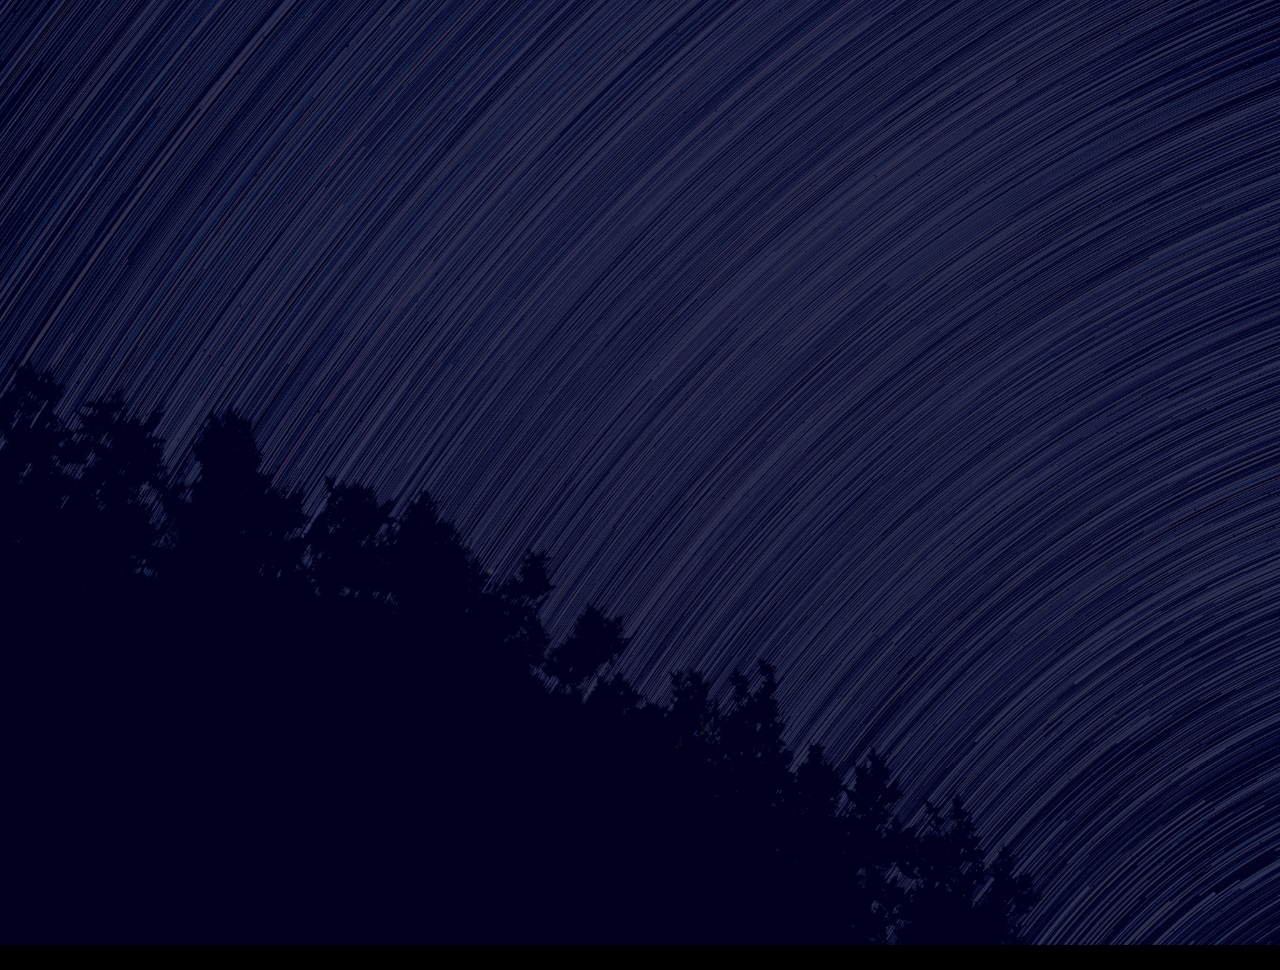
==== commit eb0ee8b7: "Added web template" ====
--- a/static/index.html
+++ b/static/index.html
@@ -61,9 +61,10 @@
 
 
                     <!-- ANIMATION CONTAINER -->
-                    <div class="animation-container animation-fade-down" data-animation-delay="0">
-                       
-                        <img class="img-responsive logo" src="assets/img/logo.png" alt="image">
+                    <!-- ANIMATION CONTAINER -->
+                    <div class="animation-container animation-fade-right" data-animation-delay="300">
+
+                        <h2>FinSynth AI</h2>
                         
                     </div>
                     <!-- /ANIMATION CONTAINER -->
@@ -81,7 +82,7 @@
                     <!-- ANIMATION CONTAINER -->
                     <div class="animation-container animation-fade-left" data-animation-delay="600"> 
                        
-                        <p class="subline">We're working on our new website. Join our newsletter and get notifed.</p>
+                        <p class="subline">Join our newsletter and get notifed.</p>
                         
                     </div>
                     <!-- /ANIMATION CONTAINER -->
@@ -107,7 +108,7 @@
                     <!-- ANIMATION CONTAINER -->
                     <div class="animation-container animation-fade-up" data-animation-delay="1200">
                        
-                        <p>© 2017 Your Brand | Design by <a href="https://templatefoundation.com">Template Foundation</a></p>
+                        <p>© 2023 FinSynth AI | Design by <a href="https://templatefoundation.com">Template Foundation</a></p>
                         
                     </div>
                     <!-- /ANIMATION CONTAINER -->
--- a/static/assets/css/main.css
+++ b/static/assets/css/main.css
@@ -153,7 +153,7 @@
     width: 100%;
     height: 100%;
 
-    background: #2707eb;
+    background: #000000;
 }
 
 .preloader.preloader-hidden
@@ -515,7 +515,7 @@
     width: 100%;
     height: 100%;
 
-    opacity: .7;
+    opacity: 0.8;
     background: #020026;
 }
 
